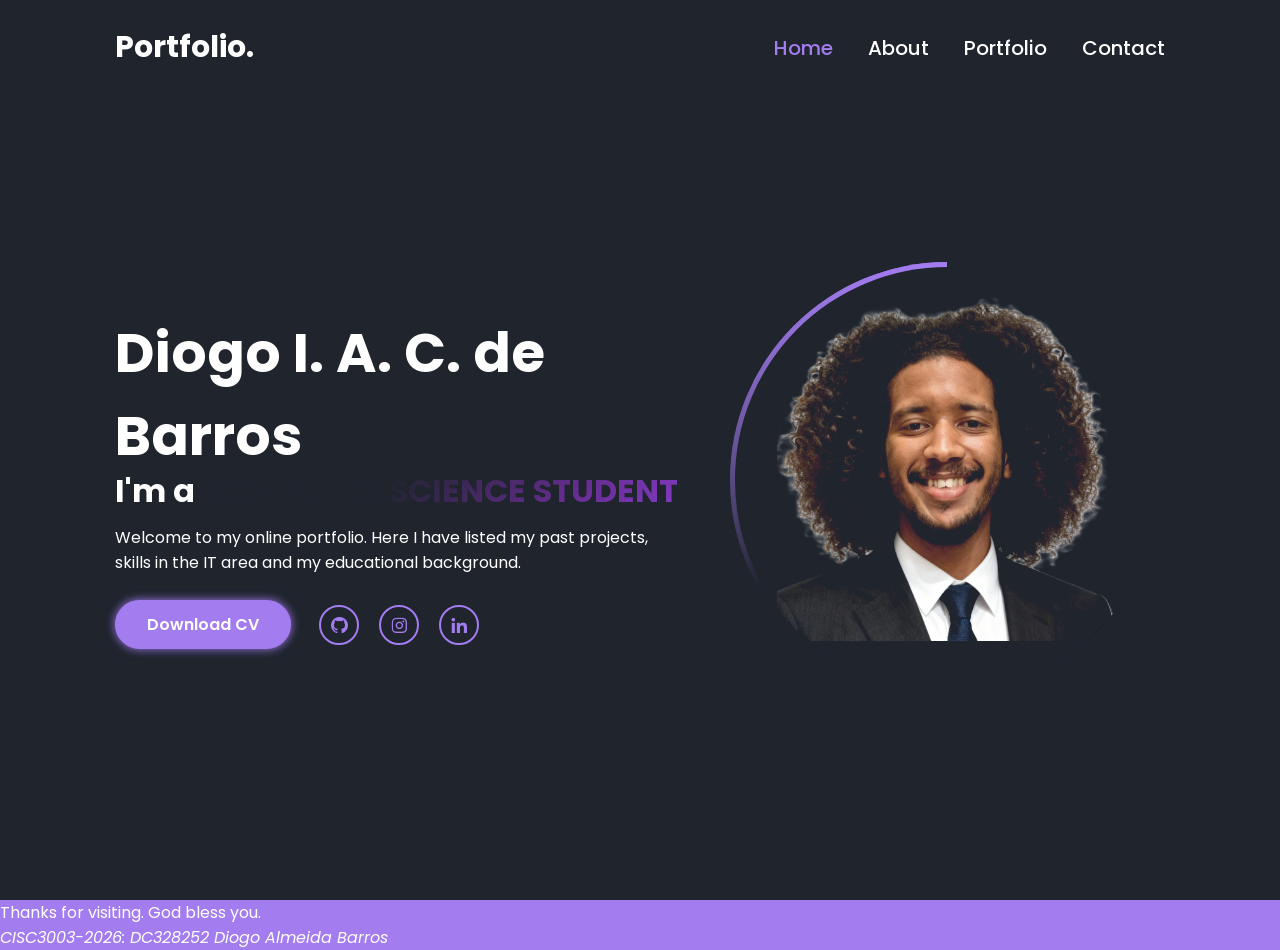
==== cisc3003-IndAssgn-2026MAR01-DC328252/public/index.html @ 518a95c8 "update index" ====
<!DOCTYPE html>
<html lang="en">

<head>
<meta charset="UTF-8">
<meta http-equiv="X-UA-Compatible" content="IE-edge">
<meta name="viewport" content="width=device-width, initial-scale=1.0">

<title>Personal Portfolio: Home</title>
<link rel="stylesheet" href="style.css">
<link href='https://unpkg.com/boxicons@2.1.4/css/boxicons.min.css'
	rel='stylesheet'>
</head>
<body>
	<nav class="navbar">
		<a href="index.html" class="logo">Portfolio.</a>
		<ul>
			<li class="active"><a href="index.html">Home</a></li>
			<li><a href="about.html">About</a></li>
			<li><a href="portfolio.html">Portfolio</a></li>
			<li><a href="contact.html">Contact</a></li>
		</ul>

	</nav>

	<div class="bars-animation">
		<div class="bar" style="--i: 6;"></div>
		<div class="bar" style="--i: 5;"></div>
		<div class="bar" style="--i: 4;"></div>
		<div class="bar" style="--i: 3;"></div>
		<div class="bar" style="--i: 2;"></div>
		<div class="bar" style="--i: 1;"></div>
	</div>

	<section class="main">
		<div class="home-info">
			<h1>Diogo I. A. C. de Barros</h1>
			<h2>
				I'm a 
				<span data-text="Computer Science Student">Computer Science Student</span>
				</h2>
			<p>Welcome to my online portfolio. Here I have listed my past projects, skills in the IT area and my educational background.</p>
			<div class="btn-sci">
				<a href="IT-CV.pdf" download="DiogoBarros_CV.pdf" class="btn">Download CV</a>
				<div class="sci">
					<a href="https://github.com/bomboclatwarrior"><i class='bx bxl-github'></i></a> 
					<a href="https://www.instagram.com/almeida_visions/"><i class='bx bxl-instagram'></i></a> 
					<a href="https://www.linkedin.com/in/diogo-barros-803a42299/"><i class='bx bxl-linkedin'></i></a>

				</div>
			</div>
		</div>
		<div class="home-img">
			<div class="img-box">
				<div class="img-item">
					<img src="images/squareformal.png" alt="">
				</div>
			</div>
		</div>
	</section>
<footer>
  <p>Thanks for visiting. God bless you.</p>
  <p><em>CISC3003-2026: DC328252  Diogo Almeida Barros</em></p>
</footer>
</body>
</html>
---- cisc3003-IndAssgn-2026MAR01-DC328252/public/style.css ----
@charset "UTF-8";
@import url('https://fonts.googleapis.com/css2?family=Poppins:wght@300;400;500;600;700;800;900&display=swap');

*{
	margin:0;
	padding:0;
	box-sizing:border-box;
	font-family:'Poppins', sans-serif;
}



a{
	color: #fff;
	text-decoration: none;
}

.navbar{
	position:fixed;
	left:0;
	top:0;
	width:100%;
	padding:25px 9%;

	display:flex;
	justify-content: space-between;
	align-items:center;
	z-index:100;
	visibility: hidden;
	opacity:0;
	animation:show-content 1.5s linear forwards;
	animation-delay: 1.2s;
}

footer{
	background:#a37cf0;
	color:#fff;
}


@keyframes show-content{
	100%{
		visibility:visible;
		opacity:1;
		}
}


.navbar .logo{
	font-size:30px;
	font-weight:700;
	transition:.5s;
}

.navbar ul{
	display:flex;
	
}

.navbar ul li{
	list-style:none;
	margin-left:35px;
}

.navbar ul li a{
	font-size:20px;
	font-weight:500;
	transition: .5s;
}

.navbar ul li:hover a, .navbar ul li.active a ,.navbar .logo:hover{
	color:#a37cf0;
}
.main{
	display:flex;
	align-items:center;
	height:100vh;
	padding:60px 9% 0;
	color: #fff;
	visibility: hidden;
	opacity:0;
	gap:50px;
	animation:show-content 1.5s linear forwards;
	animation-delay: 1.6s;
}

.home-info h1{
	font-size:55px;
}
.home-info h2{
	display:inline-block;
	font-size:32px;
	margin-top:-10px;
}

.home-info h2 span , .highlights .photos .latest-additions{
	position: relative;
	display: inline-block;
	text-transform: uppercase;
	background-image: linear-gradient(-225deg, 
	#1f242d 20%, 
	#662d91 40%, 
	#9444e2 60%, 
	#662d91	80%, 
	#1f242d 100%);
	background-size: auto auto;
	background-clip: border-box;
	background-size: 200% auto;
	color: #fff;
	background-clip: text;
	-webkit-background-clip: text;
	-webkit-text-fill-color: transparent;
	animation: textclip 3s linear infinite;
	
}




/* .home-info h2 span::before{ */
/* 	content:attr(data-text); */
/* 	position:absolute; */
/* 	width:0; */
/* 	border-right:2px solid #a37cf0; */
/* 	white-space:nowrap; */
/* 	overflow:hidden; */
/* } */



@keyframes textclip {
  to {
    background-position: 200% center;
  }
}

.home-info p{
	font-size:16px;
	margin:10px 0 25px;
}

.home-info .btn-sci{
	display:flex;
	align-items:center;
}

.btn{
	display:inline-block;
	padding:10px 30px;
	background:#a37cf0;
	border: 2px solid #a37cf0;
	border-radius:40px;
	box-shadow:0 0 10px #a37cf0;
	font-size:16px;
	font-weight:600;
	transition:.5s;
}
.btn:hover{
	background:transparent;
	color:#a37cf0;
	box-shadow:none;
}
.home-info .btn-sci .sci{
	margin-left:20px;
}

.home-info .btn-sci .sci a, .sci a{
	display:inline-flex;
	padding: 8px;
	border:2px solid #a37cf0;
	border-radius:50%;
	font-size:20px;
	color:#a37cf0;
	margin: 0 8px;
	transition:.5s;
}

.home-info .btn-sci .sci a:hover , .sci a:hover{
	background:#a37cf0;
	color:#1f242d;
	box-shadow:0 0 10px #a37cf0;
}

.home-img .img-box {
	position:relative;
	width:34vw;
	height:34vw;
/* 	background: white; */
	border-radius: 50%;
	padding:5px;
	display:flex;
	justify-content:center;
	align-items:center;
	overflow:hidden;
}

.home-img .img-box::before,.home-img .img-box::after{
	content:'';
	position:absolute;
	width:500px;
	height:500px;
	background:conic-gradient(transparent,transparent,transparent, #a37cf0);
	transform:rotate(0deg);
	animation: rotate-border 8s linear infinite; 
}

.home-img .img-box::after{
	animation-delay:-4s;
}

@keyframes rotate-border{
	100%{
		transform:rotate(360deg);
	}
}

.home-img .img-box .img-item{
	position:relative;
	width:100%;
	height:100%;
	background:#1f242d ;
	border-radius:50%;
/* 	border: .1px solid white; */
	display:flex;
	justify-content:center;
	z-index:1;
	overflow:hidden;
}

.home-img .img-box .img-item img{
	position:absolute;
	top:30px;
	display:block;
	width:80%;
	object-fit:cover;
	mix-blend-mode:lighten;
}

.bars-animation{
	position:absolute;
	width:100%;
	height:100%;
	display:flex;
	z-index:-1; 
}

.bars-animation .bar{
	width:100%;
	height:100%;
	background: #1f242d;
	transform:translateY(-100%);
	animation: show-bars .5s ease-in-out forwards;
	animation-delay: calc(0.1s * var(--i));
}

@keyframes show-bars {
	100%{
		transform:translateY(0%);
	}
}


.highlights {
  padding: 24px 20px;
  clear: both;
}



.highlights .photos img {
  display: block;
  width: 100%;
  height: 100%;
  object-fit: cover;
}


/* .sci a{ */
/* 	display:inline-flex; */
/* 	padding: 8px; */
/* 	border:2px solid #a37cf0; */
/* 	border-radius:50%; */
/* 	font-size:20px; */
/* 	color:#a37cf0; */
/* 	margin: 0 8px; */
/* 	transition:.5s; */
/* } */
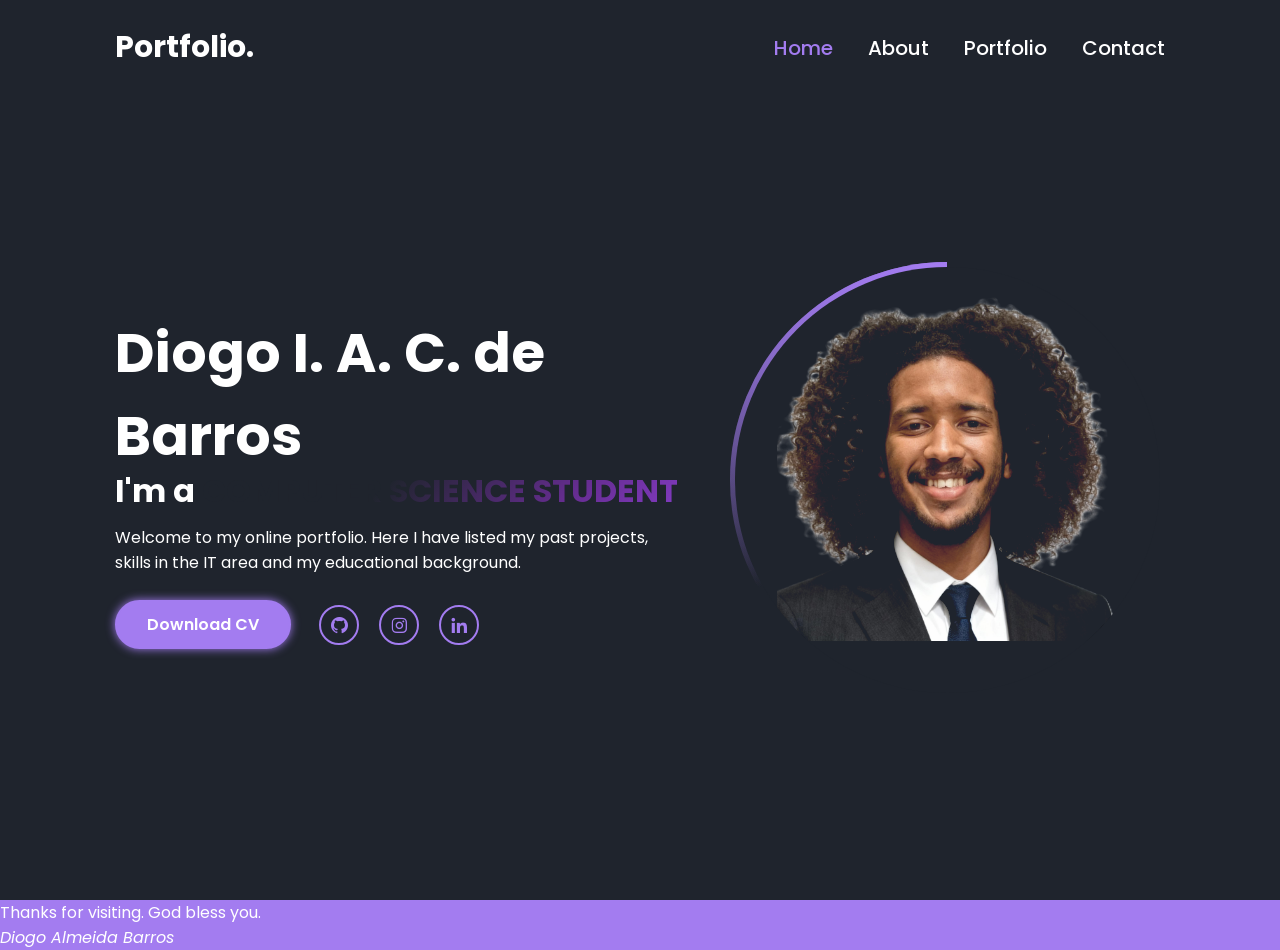
==== commit 5d46b14e: "removal of dc" ====
--- a/cisc3003-IndAssgn-2026MAR01-DC328252/public/index.html
+++ b/cisc3003-IndAssgn-2026MAR01-DC328252/public/index.html
@@ -41,7 +41,7 @@
 				</h2>
 			<p>Welcome to my online portfolio. Here I have listed my past projects, skills in the IT area and my educational background.</p>
 			<div class="btn-sci">
-				<a href="IT-CV.pdf" download="DiogoBarros_CV.pdf" class="btn">Download CV</a>
+				<a href="IT-CV.pdf" download="DiogoBarros_CV" class="btn">Download CV</a>
 				<div class="sci">
 					<a href="https://github.com/bomboclatwarrior"><i class='bx bxl-github'></i></a> 
 					<a href="https://www.instagram.com/almeida_visions/"><i class='bx bxl-instagram'></i></a> 
@@ -60,7 +60,7 @@
 	</section>
 <footer>
   <p>Thanks for visiting. God bless you.</p>
-  <p><em>CISC3003-2026: DC328252  Diogo Almeida Barros</em></p>
+  <p><em>Diogo Almeida Barros</em></p>
 </footer>
 </body>
 </html>
--- a/cisc3003-IndAssgn-2026MAR01-DC328252/public/style.css
+++ b/cisc3003-IndAssgn-2026MAR01-DC328252/public/style.css
@@ -236,6 +236,23 @@
 	mix-blend-mode:lighten;
 }
 
+
+
+.highlights {
+  padding: 24px 20px;
+  clear: both;
+}
+
+
+
+.highlights .photos img {
+  display: block;
+  width: 100%;
+  height: 100%;
+  object-fit: cover;
+  border-radius:30%;
+}
+
 .bars-animation{
 	position:absolute;
 	width:100%;
@@ -257,21 +274,6 @@
 	100%{
 		transform:translateY(0%);
 	}
-}
-
-
-.highlights {
-  padding: 24px 20px;
-  clear: both;
-}
-
-
-
-.highlights .photos img {
-  display: block;
-  width: 100%;
-  height: 100%;
-  object-fit: cover;
 }
 
 
